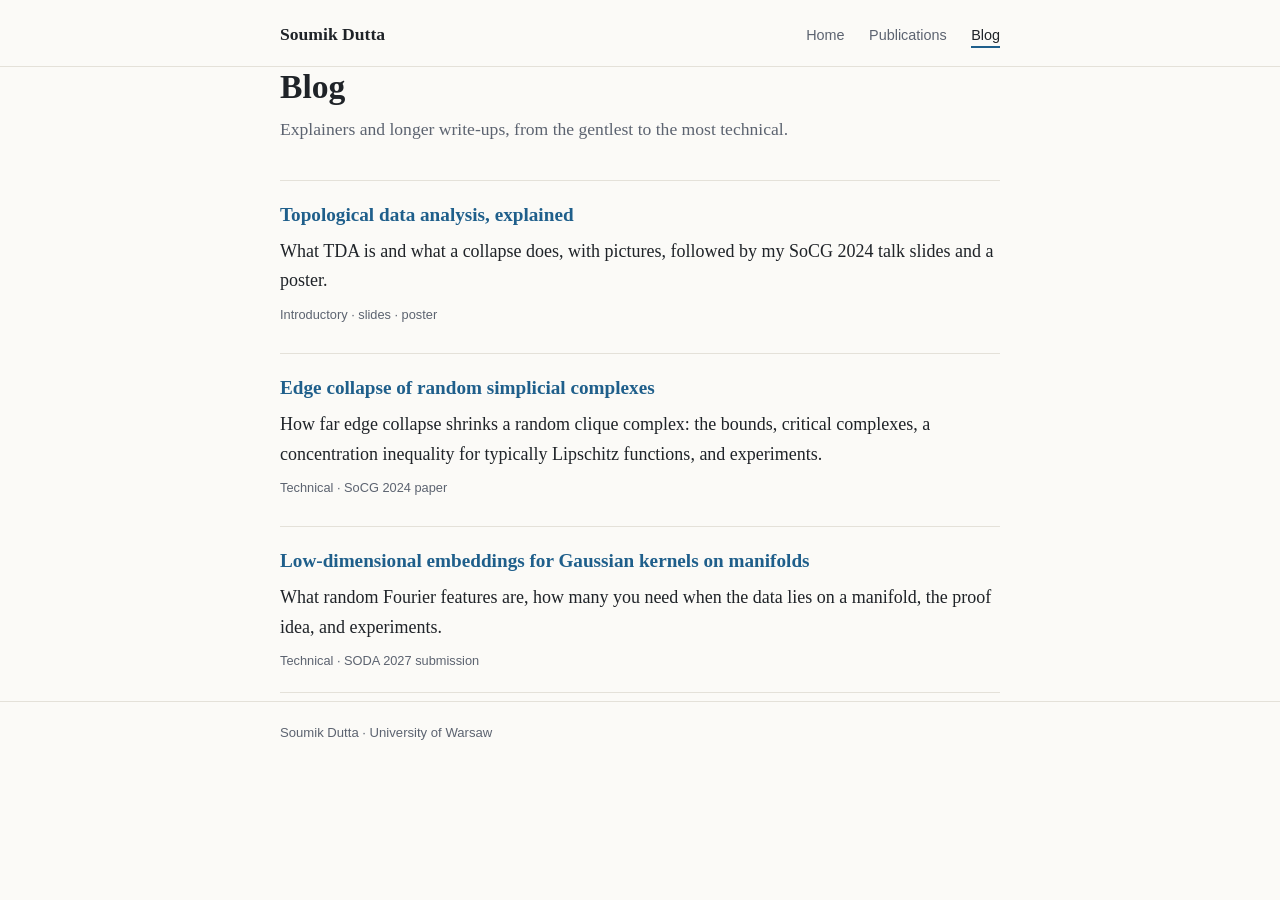
==== blog.html @ 2bc2d5a3 "Restructure site into Home, Publications and Blog Add a landing page, a publications page with a sho" ====
<!doctype html>
<html lang="en">
<head>
  <meta charset="utf-8">
  <meta name="viewport" content="width=device-width, initial-scale=1">
  <title>Blog · Soumik Dutta</title>
  <meta name="description" content="Explainers and longer write-ups by Soumik Dutta on topological data analysis, edge collapse and random Fourier features.">
  <link rel="stylesheet" href="style.css">
</head>
<body>

<header class="site">
  <div class="wrap">
    <a class="brand" href="index.html">Soumik Dutta</a>
    <nav>
      <a href="index.html">Home</a>
      <a href="publications.html">Publications</a>
      <a href="blog.html" aria-current="page">Blog</a>
    </nav>
  </div>
</header>

<main class="wrap">

  <h1>Blog</h1>
  <p class="lede">Explainers and longer write-ups, from the gentlest to the most
  technical.</p>

  <ul class="posts">
    <li>
      <a href="tda.html">Topological data analysis, explained</a>
      <p>What TDA is and what a collapse does, with pictures, followed by my SoCG 2024
      talk slides and a poster.</p>
      <span class="status">Introductory · slides · poster</span>
    </li>
    <li>
      <a href="edge-collapse.html">Edge collapse of random simplicial complexes</a>
      <p>How far edge collapse shrinks a random clique complex: the bounds, critical
      complexes, a concentration inequality for typically Lipschitz functions, and
      experiments.</p>
      <span class="status">Technical · SoCG 2024 paper</span>
    </li>
    <li>
      <a href="rff.html">Low-dimensional embeddings for Gaussian kernels on manifolds</a>
      <p>What random Fourier features are, how many you need when the data lies on a
      manifold, the proof idea, and experiments.</p>
      <span class="status">Technical · SODA 2027 submission</span>
    </li>
  </ul>

</main>

<footer class="site">
  <div class="wrap">Soumik Dutta · University of Warsaw</div>
</footer>

</body>
</html>
---- style.css ----
:root {
  --bg: #fbfaf7;
  --surface: #ffffff;
  --text: #1f2328;
  --muted: #5c6370;
  --line: #e4e1d9;
  --accent: #1f5f8b;
}

@media (prefers-color-scheme: dark) {
  :root {
    --bg: #15181c;
    --surface: #1c2026;
    --text: #e6e4df;
    --muted: #9aa1ac;
    --line: #2c323a;
    --accent: #7db8e0;
  }
}

* { box-sizing: border-box; }

html { -webkit-text-size-adjust: 100%; }

body {
  margin: 0;
  background: var(--bg);
  color: var(--text);
  font-family: Charter, "Bitstream Charter", "Iowan Old Style", Georgia, serif;
  font-size: 18px;
  line-height: 1.65;
}

.wrap {
  max-width: 760px;
  margin: 0 auto;
  padding: 0 20px;
}

header.site {
  border-bottom: 1px solid var(--line);
}

header.site .wrap {
  display: flex;
  flex-wrap: wrap;
  align-items: baseline;
  justify-content: space-between;
  gap: 8px 24px;
  padding-top: 20px;
  padding-bottom: 16px;
}

.brand {
  font-weight: 700;
  font-size: 1.1rem;
  color: var(--text);
  text-decoration: none;
}

nav a {
  font-family: -apple-system, BlinkMacSystemFont, "Segoe UI", Helvetica, Arial, sans-serif;
  font-size: 0.9rem;
  color: var(--muted);
  text-decoration: none;
  margin-left: 20px;
  padding-bottom: 3px;
}

nav a:first-child { margin-left: 0; }
nav a:hover { color: var(--text); }
nav a[aria-current="page"] {
  color: var(--text);
  border-bottom: 2px solid var(--accent);
}

main { padding: 44px 0 56px; }

h1 {
  font-size: 2.1rem;
  line-height: 1.2;
  margin: 0 0 8px;
  text-wrap: balance;
}

h2 {
  font-family: -apple-system, BlinkMacSystemFont, "Segoe UI", Helvetica, Arial, sans-serif;
  font-size: 0.8rem;
  font-weight: 600;
  letter-spacing: 0.09em;
  text-transform: uppercase;
  color: var(--muted);
  margin: 48px 0 16px;
  padding-bottom: 8px;
  border-bottom: 1px solid var(--line);
}

h3 {
  font-size: 1.15rem;
  line-height: 1.35;
  margin: 28px 0 6px;
}

p { margin: 0 0 16px; }

a { color: var(--accent); }

.lede {
  font-size: 1.1rem;
  color: var(--muted);
  margin-bottom: 0;
}

.intro {
  display: flex;
  gap: 28px;
  align-items: center;
}

.intro img {
  width: 132px;
  height: 132px;
  border-radius: 50%;
  object-fit: cover;
  flex: none;
}

.entry {
  display: grid;
  grid-template-columns: 9.5rem 1fr;
  gap: 4px 20px;
  margin-bottom: 20px;
}

.entry .when {
  font-family: -apple-system, BlinkMacSystemFont, "Segoe UI", Helvetica, Arial, sans-serif;
  font-size: 0.85rem;
  color: var(--muted);
  padding-top: 4px;
  font-variant-numeric: tabular-nums;
}

.entry .what strong { display: block; }
.entry .what span { color: var(--muted); font-size: 0.95rem; display: block; }

ul.plain {
  list-style: none;
  padding: 0;
  margin: 0;
}

ul.plain li { margin-bottom: 8px; }

ul.pubs {
  padding-left: 1.2em;
  margin: 0;
}

ul.pubs li { margin-bottom: 14px; }

.status {
  font-family: -apple-system, BlinkMacSystemFont, "Segoe UI", Helvetica, Arial, sans-serif;
  font-size: 0.8rem;
  color: var(--muted);
  display: block;
}

.note {
  background: var(--surface);
  border: 1px solid var(--line);
  border-left: 3px solid var(--accent);
  border-radius: 4px;
  padding: 14px 18px;
  margin: 18px 0;
  overflow-x: auto;
}

.note p:last-child { margin-bottom: 0; }

.math {
  font-style: italic;
  white-space: nowrap;
}

footer.site {
  border-top: 1px solid var(--line);
  color: var(--muted);
  font-family: -apple-system, BlinkMacSystemFont, "Segoe UI", Helvetica, Arial, sans-serif;
  font-size: 0.82rem;
  padding: 20px 0 32px;
}

@media (max-width: 560px) {
  body { font-size: 17px; }
  h1 { font-size: 1.75rem; }
  .intro { flex-direction: column; align-items: flex-start; gap: 18px; }
  .entry { grid-template-columns: 1fr; gap: 0; }
  .entry .when { padding-top: 0; }
  main { padding-top: 32px; }
}

figure { margin: 20px 0; }
figure img {
  display: block;
  width: 100%;
  height: auto;
  background: #fff;
  border: 1px solid var(--line);
  border-radius: 4px;
}
figcaption {
  font-family: -apple-system, BlinkMacSystemFont, "Segoe UI", Helvetica, Arial, sans-serif;
  font-size: 0.82rem;
  color: var(--muted);
  margin-top: 8px;
}

.tabs {
  display: flex;
  flex-wrap: wrap;
  gap: 4px 24px;
  margin: 36px 0 0;
  border-bottom: 1px solid var(--line);
}

.tabs a {
  font-family: -apple-system, BlinkMacSystemFont, "Segoe UI", Helvetica, Arial, sans-serif;
  font-size: 0.9rem;
  color: var(--muted);
  text-decoration: none;
  padding: 8px 0;
  margin-bottom: -1px;
  border-bottom: 2px solid transparent;
}

.tabs a:hover { color: var(--text); }
.tabs a[aria-selected="true"] {
  color: var(--text);
  border-bottom-color: var(--accent);
}

.tab-panel { padding-top: 28px; }
.tab-panel > h2:first-child { margin-top: 4px; }

.slides {
  display: grid;
  grid-template-columns: 1fr 1fr;
  gap: 12px;
  margin: 20px 0 10px;
}

.slides img {
  display: block;
  width: 100%;
  height: auto;
  background: #fff;
  border: 1px solid var(--line);
  border-radius: 4px;
}

@media (max-width: 560px) {
  .slides { grid-template-columns: 1fr; }
}

main ul:not(.plain):not(.pubs) li { margin-bottom: 8px; }

figure.narrow img { max-width: 460px; margin: 0 auto; }

.cards {
  display: grid;
  grid-template-columns: 1fr 1fr;
  gap: 14px;
  margin-top: 36px;
}

.card {
  display: block;
  background: var(--surface);
  border: 1px solid var(--line);
  border-radius: 6px;
  padding: 16px 18px;
  color: var(--text);
  text-decoration: none;
}

.card:hover { border-color: var(--accent); }
.card strong { display: block; color: var(--accent); }
.card strong::after { content: " →"; }
.card span { display: block; color: var(--muted); font-size: 0.92rem; line-height: 1.5; margin-top: 4px; }

@media (max-width: 560px) {
  .cards { grid-template-columns: 1fr; }
}

ol.pubs { padding-left: 1.4em; margin: 0; }
ol.pubs li { margin-bottom: 14px; }

.paper { margin-bottom: 36px; scroll-margin-top: 16px; }
.paper h3 { margin-top: 0; }
.paper .status { margin-bottom: 10px; }
.paper .links {
  font-family: -apple-system, BlinkMacSystemFont, "Segoe UI", Helvetica, Arial, sans-serif;
  font-size: 0.85rem;
  color: var(--muted);
}
.paper:target h3 { color: var(--accent); }

ul.posts { list-style: none; padding: 0; margin: 36px 0 0; }
ul.posts li { padding: 20px 0; border-top: 1px solid var(--line); }
ul.posts li:last-child { border-bottom: 1px solid var(--line); }
ul.posts li > a { font-size: 1.2rem; font-weight: 700; line-height: 1.35; text-decoration: none; }
ul.posts li > a:hover { text-decoration: underline; }
ul.posts p { margin: 6px 0 8px; }

.crumb {
  font-family: -apple-system, BlinkMacSystemFont, "Segoe UI", Helvetica, Arial, sans-serif;
  font-size: 0.85rem;
  margin-bottom: 18px;
}
.crumb a { text-decoration: none; }

.post { margin-top: 32px; }
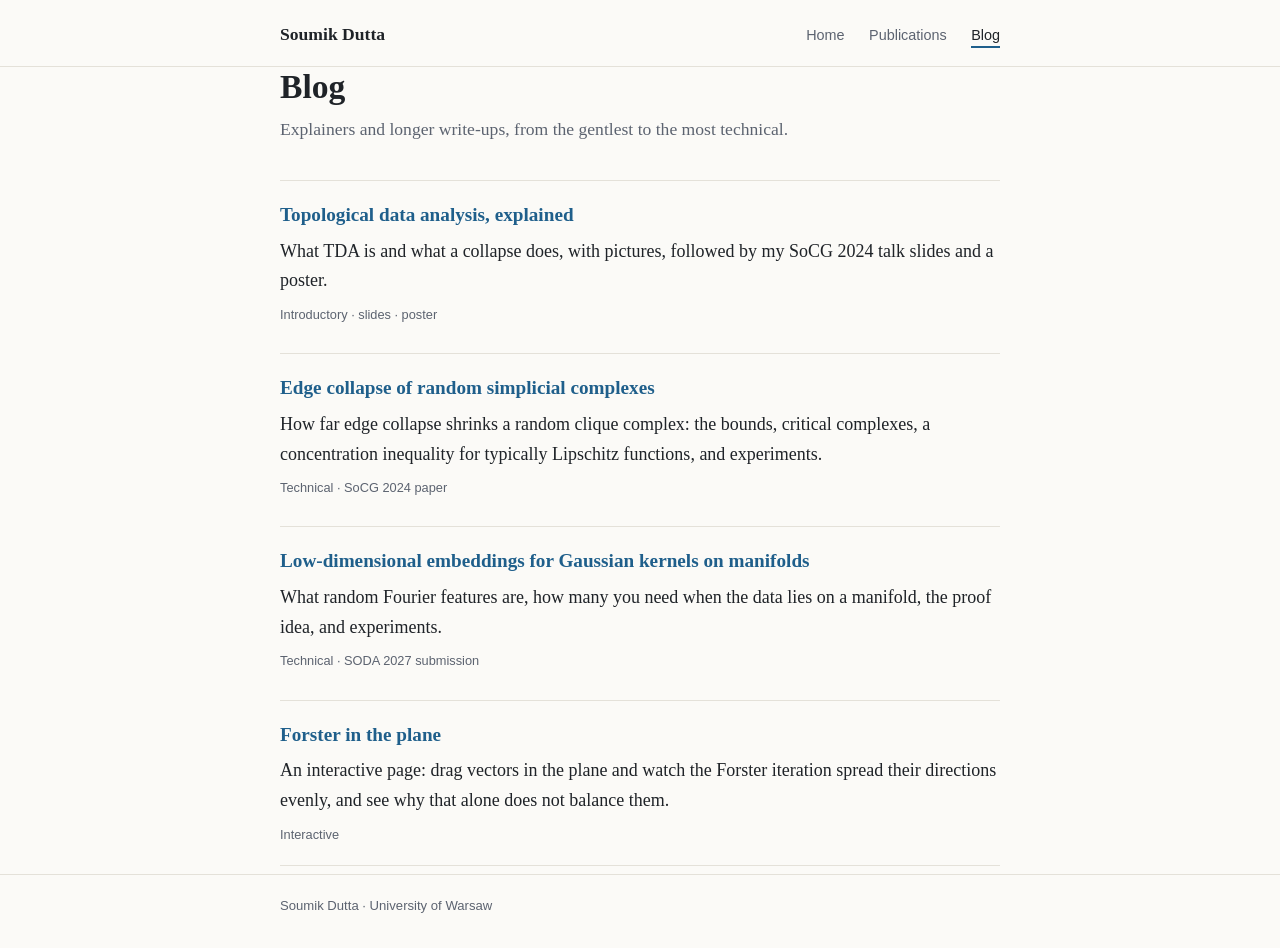
==== commit a2d15bbd: "Blog: link the Forster in the plane page Make centerpoint/plane.html public: list it on the Blog pag" ====
--- a/blog.html
+++ b/blog.html
@@ -46,6 +46,12 @@
       manifold, the proof idea, and experiments.</p>
       <span class="status">Technical · SODA 2027 submission</span>
     </li>
+    <li>
+      <a href="centerpoint/plane.html">Forster in the plane</a>
+      <p>An interactive page: drag vectors in the plane and watch the Forster iteration
+      spread their directions evenly, and see why that alone does not balance them.</p>
+      <span class="status">Interactive</span>
+    </li>
   </ul>
 
 </main>
